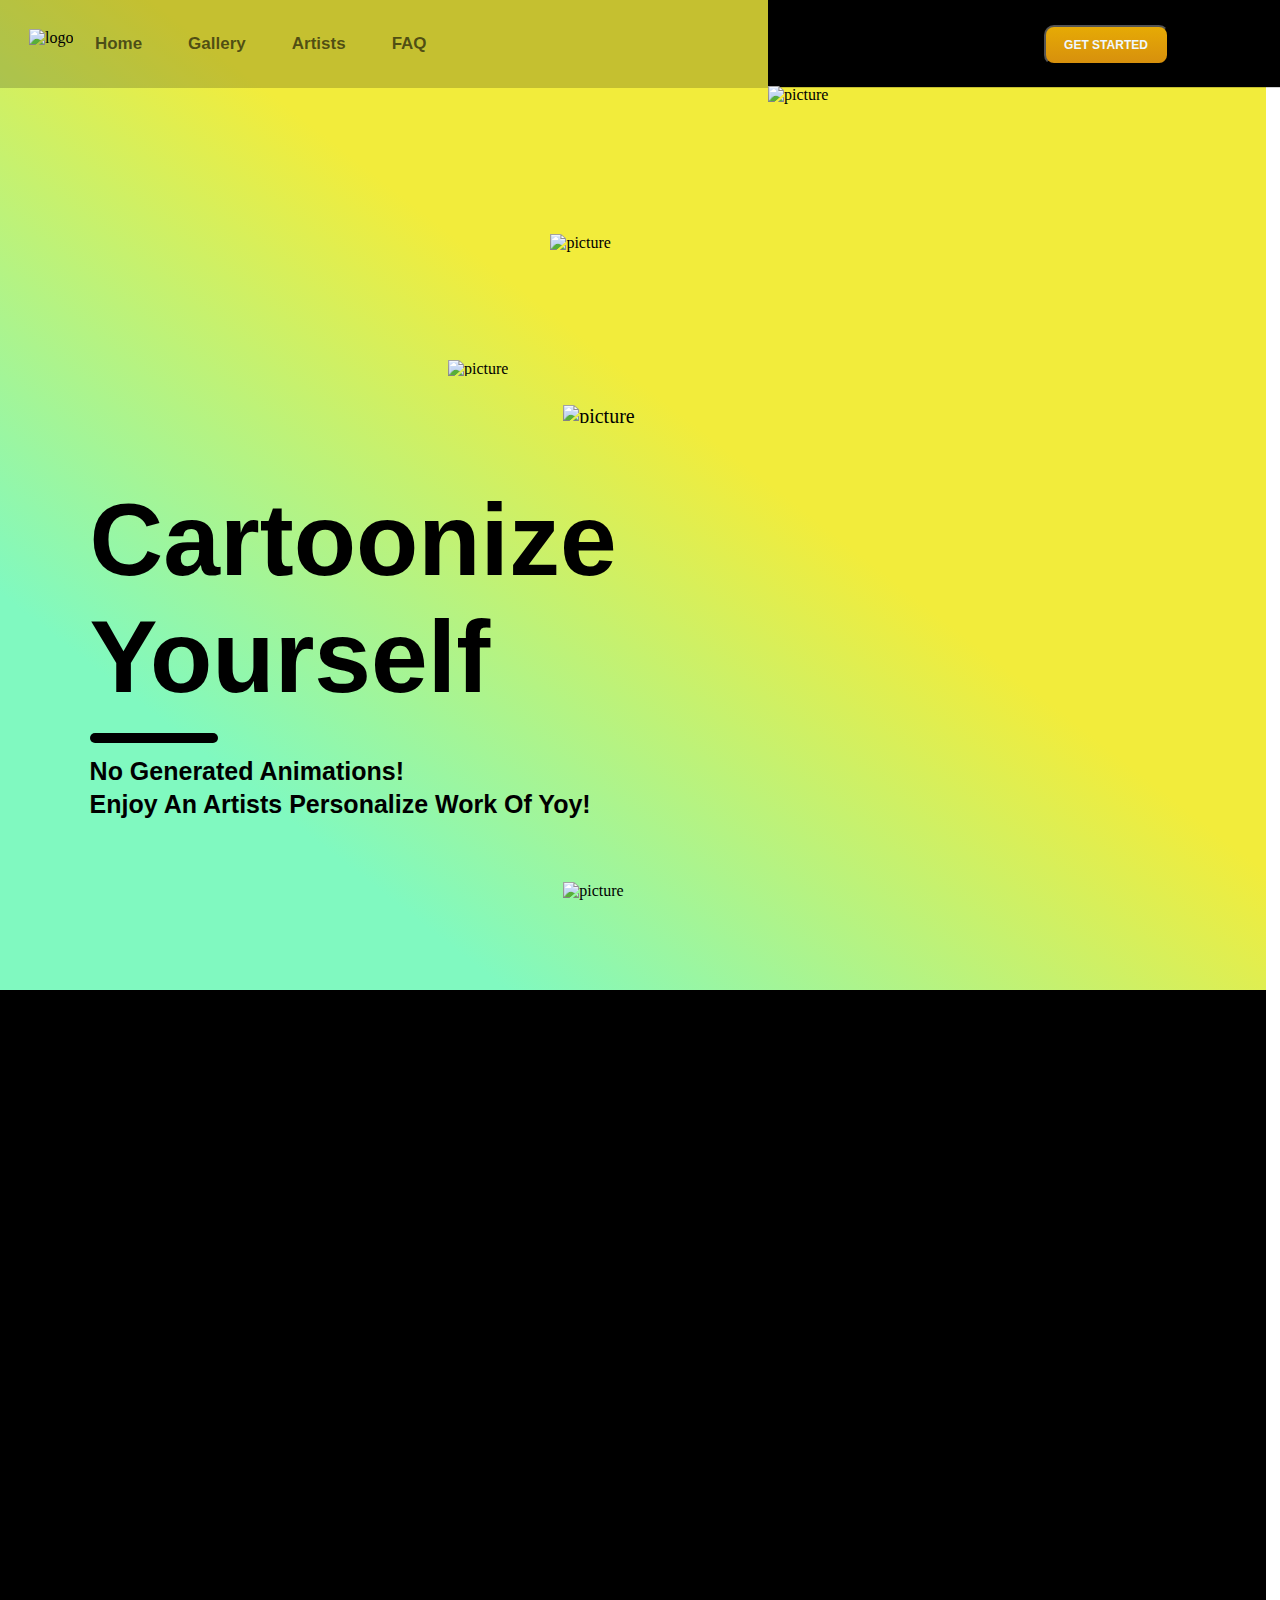
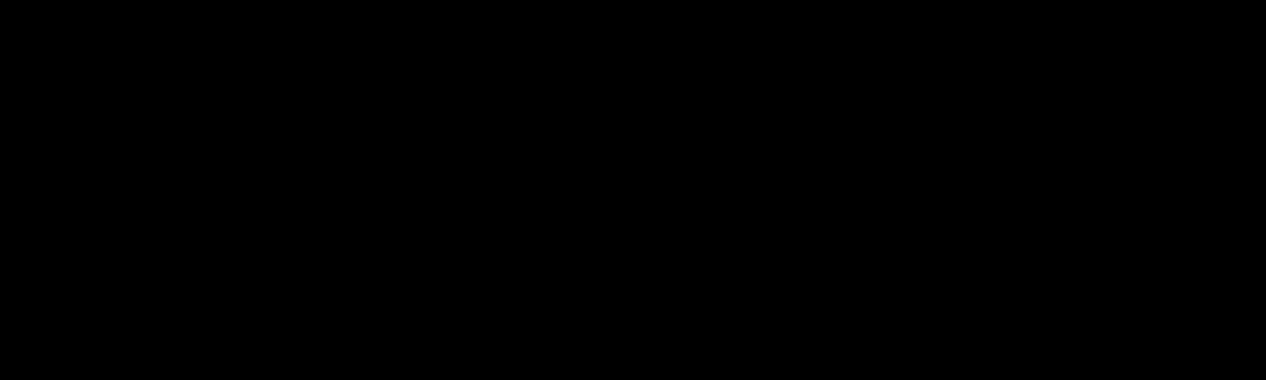
==== index.html @ f3371039 "Add files via upload" ====
<!DOCTYPE html>
<html lang="en">
<head>
    <meta charset="UTF-8">
    <meta name="viewport" content="width=device-width, initial-scale=1.0">
    <title>Toonimized</title>
    <link rel="stylesheet" href="index.css">
    <link rel="shortcut icon" href="https://img.favpng.com/21/10/4/bart-simpson-homer-simpson-marge-simpson-drawing-simpson-family-png-favpng-26kHu9366sGjmZQJZHiEHkeC3_t.jpg" type="image/x-icon">
</head>
<body>

    <header>
        <div class="main">
            <div class="bg">
                
            </div>

            <div class="nav-black">

            </div>
            
            <div class="navbar">

                <div class="logo">
                    <img src="https://res.cloudinary.com/dapozvnbr/image/upload/v1600086643/Logo_hafewu.png" alt="logo">
                </div>

                <div>
                    <ul  class="links">
                        <a href="#"><li >Home</li></a> 
                        <a href="#"><li >Gallery</li></a> 
                        <a  href="#"><li>Artists</li></a> 
                        <a href="#"><li>FAQ</li></a> 
                    </ul>
                </div>

             </div>

                
            <div class="navbar-second">
                <div class="img">
                <img src="https://res.cloudinary.com/dapozvnbr/image/upload/v1600086714/cart_nmnh7f.png" alt="cart">
            </div>

               <div class="button">
                <button>
                    GET STARTED
                </button>
            </div>
           </div>
        </div>
    </header>

   <div class="body">
      <div class="pic">
        <img id="plus" src="plus.png" alt="picture">
        <img src="plus.png" alt="picture">
      </div>

      <div class="heading">
            <h1>Cartoonize <span>yourself</span> </h1> 
            <div class="line"></div>
            <h3>No Generated animations!</h3>
            <h3>enjoy an artists personalize work of yoy!</h3>
      </div>
            <img id="plus" src="plus.png" alt="picture">

      <div class="image">
        <img src="gate.png" alt="picture">
        <img id="image" src="cartoon.png" alt="picture">
      </div>
</div>
<div class="one"></div>

<!-- <div class="second-part">

    <div class="cartoon">
        <img src="transform.png" alt="cartoon">
    </div>

   <div class="text">
        <h1>Let’s transform</h1>
        <h1>you into art</h1>

        <p class="paragraph">
            What if autenticity isn’t dead? Those emblematic cartoons are famous for many reasons and people love
            them for what they represent, but what if we can offer you one more reason to enjoy them? The perfect gift
            for friends, family or yourself - a striking avatar, or just a bit of fun, let our skilled artists feed your curiosity and
            show you how anyone may look as a character for one of this animations.
            Ready? Let’s go
        </p>  
   </div> -->



</div>

  
</body>
</html>
---- index.css ----
body{
    margin: 0;
    padding: 0;
}

.bg{
    height: 110vh;
    width: 98.9vw;
    background: linear-gradient(to bottom left, #f2ec3b 44%, #80f9c0 80% );

}

.navbar{
    height: 88px;
    width: 55%;
    position: absolute;
    top: 0;
    display: flex;
    flex-direction: row;
}

.links {
    display: flex;
    flex-direction:row;
    gap: 46px;
    padding-top: 18px;
    margin-left: -5%;
    /* padding: 18px 0 0px 30px; */
}

ul a{
    text-decoration: none;
    list-style: none;
    font-size: 17px;
    font-weight:560;
    font-family: Helvetica, 'Times New Roman', Times, serif;
    color: #0000009b;
}

.nav-black{
    height: 88px;
    width: 100%;
    position: absolute;
    top: 0;
    background-color: #000000ec;
    opacity: 0.2;
}

.logo img{
    width: 53%;
    padding: 29px 0 0px 29px;
}

.navbar-second{
    position: absolute;
    top: 0;
    right: 0;
    background: #000;
    height: 87px;
    width:40%;
    display: flex;
    flex-direction: row;
    gap: 46%;
    /* justify-content: end; */
}

.navbar-second img {
    margin-top: 30px;
    margin-left: 700%;

}
.navbar-second button{
    margin-top: 25px;
    margin-right:90%;
    height: 40px;
    width: 125px;
    font-size: 12px;
    font-weight: bolder;
    color: aliceblue;
    border-radius: 10px;
    background: linear-gradient(to top, rgb(215, 144, 13),rgb(230, 170, 5) );
}

.navbar-second button:hover{
    background: linear-gradient(to bottom, rgb(215, 144, 13),rgb(230, 170, 5) );

}

.pic img{
    position: absolute;
    top: 40%;
    left: 35%;
    height: 16px ;
}

.pic #plus{
    position: absolute;
    top: 45%;
    left: 30%;
    font-size: 20px;
}

.heading{
    height: 80px;
    width: 50%;
    position: absolute;
    top:46%;
    left:-2%;
}

.heading h1{
    text-transform: capitalize;
    text-align: start;
    font-size: 102px;
    font-family:Arial, Helvetica, sans-serif;
    font-weight: 700;
    margin-left: 18%;
}

.line{
    width:20%;
    height: 10px;
    background-color: #000;
    border-radius: 10px;
    margin-left: 18%;
    margin-top: -8%;
}

.heading h3{
    font-size: 25px;
    font-family:Arial, Helvetica, sans-serif;
    text-transform: capitalize;
    margin-left:18% ;
    line-height: 0.3;

}
.body #plus{
    position: absolute;
    bottom: 0%;
    left: 44%;
    height: 18px;
}

.image img{
    width: 40%;
    height: 98vh;
    position: absolute;
    top: 86px;
    right: 0;
}

.image #image{
    width: 55%;
    top:26% ;
    left: 43%;
}

.one{
    height: 110vh;
    width: 98.9vw;
    background:black;
}
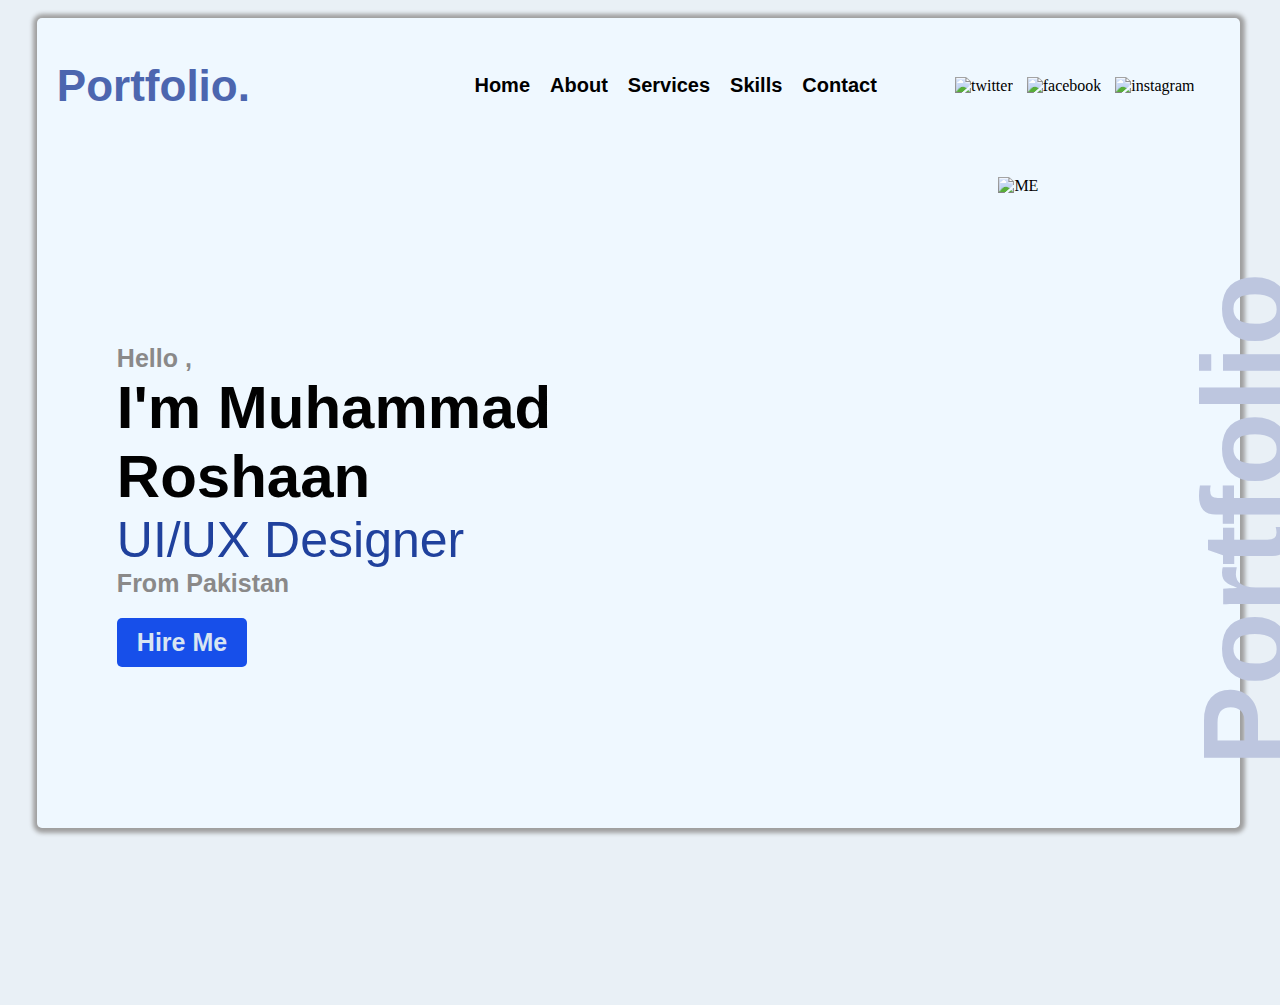
==== commit b4f6a459: "Add files via upload" ====
--- a/index.html
+++ b/index.html
@@ -1,100 +1,49 @@
 <!DOCTYPE html>
 <html lang="en">
-<head>
-    <meta charset="UTF-8">
-    <meta name="viewport" content="width=device-width, initial-scale=1.0">
-    <title>Toonimized</title>
-    <link rel="stylesheet" href="index.css">
-    <link rel="shortcut icon" href="https://img.favpng.com/21/10/4/bart-simpson-homer-simpson-marge-simpson-drawing-simpson-family-png-favpng-26kHu9366sGjmZQJZHiEHkeC3_t.jpg" type="image/x-icon">
-</head>
-<body>
+  <head>
+    <meta charset="UTF-8" />
+    <meta name="viewport" content="width=device-width, initial-scale=1.0" />
+    <title>Portfolio Page</title>
+    <link rel="stylesheet" href="index.css" />
+  </head>
+  <body>
+    <div class="box">
+      <section class="navbar">
+        <div class="logo">Portfolio.</div>
 
-    <header>
-        <div class="main">
-            <div class="bg">
-                
-            </div>
+        <div>
+          <ul class="navlinks">
+            <li class="nav1"><a href="#">home</a></li>
+            <li class="nav2"><a href="#">about</a></li>
+            <li class="nav3"><a href="#">services</a></li>
+            <li class="nav4"><a href="#">skills</a></li>
+            <li class="nav5"><a href="#">contact</a></li>
+          </ul>
+        </div>
 
-            <div class="nav-black">
+        <div class="img">
+          <img src="twitter.png" alt="twitter" />
+          <img src="facebook.png" alt="facebook" />
+          <img src="camera.png" alt="instagram" />
+        </div>
+      </section>
 
-            </div>
-            
-            <div class="navbar">
-
-                <div class="logo">
-                    <img src="https://res.cloudinary.com/dapozvnbr/image/upload/v1600086643/Logo_hafewu.png" alt="logo">
-                </div>
-
-                <div>
-                    <ul  class="links">
-                        <a href="#"><li >Home</li></a> 
-                        <a href="#"><li >Gallery</li></a> 
-                        <a  href="#"><li>Artists</li></a> 
-                        <a href="#"><li>FAQ</li></a> 
-                    </ul>
-                </div>
-
-             </div>
-
-                
-            <div class="navbar-second">
-                <div class="img">
-                <img src="https://res.cloudinary.com/dapozvnbr/image/upload/v1600086714/cart_nmnh7f.png" alt="cart">
-            </div>
-
-               <div class="button">
-                <button>
-                    GET STARTED
-                </button>
-            </div>
-           </div>
+      <section class="body">
+        <div class="text">
+          <h3>hello ,</h3>
+          <h1>i'm Muhammad Roshaan</h1>
+          <h2>uI/uX designer</h2>
+          <h3>From Pakistan</h3>
+          <button><a href="#">Hire Me</a></button>
         </div>
-    </header>
-
-   <div class="body">
-      <div class="pic">
-        <img id="plus" src="plus.png" alt="picture">
-        <img src="plus.png" alt="picture">
-      </div>
-
-      <div class="heading">
-            <h1>Cartoonize <span>yourself</span> </h1> 
-            <div class="line"></div>
-            <h3>No Generated animations!</h3>
-            <h3>enjoy an artists personalize work of yoy!</h3>
-      </div>
-            <img id="plus" src="plus.png" alt="picture">
-
-      <div class="image">
-        <img src="gate.png" alt="picture">
-        <img id="image" src="cartoon.png" alt="picture">
-      </div>
-</div>
-<div class="one"></div>
-
-<!-- <div class="second-part">
-
-    <div class="cartoon">
-        <img src="transform.png" alt="cartoon">
-    </div>
-
-   <div class="text">
-        <h1>Let’s transform</h1>
-        <h1>you into art</h1>
-
-        <p class="paragraph">
-            What if autenticity isn’t dead? Those emblematic cartoons are famous for many reasons and people love
-            them for what they represent, but what if we can offer you one more reason to enjoy them? The perfect gift
-            for friends, family or yourself - a striking avatar, or just a bit of fun, let our skilled artists feed your curiosity and
-            show you how anyone may look as a character for one of this animations.
-            Ready? Let’s go
-        </p>  
-   </div> -->
 
 
+        <div class="image">
+            <h1>portfolio</h1>
+            <img src="myself-removebg-preview.png" alt="ME">
 
-</div>
-
-  
-</body>
-</html>+        </div>
+      </section>
+    </div>
+  </body>
+</html>
--- a/index.css
+++ b/index.css
@@ -1,162 +1,155 @@
-body{
+*{
     margin: 0;
     padding: 0;
 }
 
-.bg{
-    height: 110vh;
-    width: 98.9vw;
-    background: linear-gradient(to bottom left, #f2ec3b 44%, #80f9c0 80% );
+body{
+    background: #E9F0F6;
+    width: 72vw;
+}
+.box{
+    width: 94vw;
+    height:90vh ;
+    margin-top: 2%;
+    margin-left: 4%;
+    border-radius: 5px;
+    background:  #EFF8FF;
+    box-shadow: 0.5px 0.5px 4px 4px #9f9f9f  ;
+}
+.navbar{
+  width: 92vw;
+  height: 15vh;
+  display: flex;
+  justify-content: space-between;
+  align-items: center;
+}
+
+.navbar .logo{
+    font-size: 44px;
+    font-family:'Gill Sans', 'Gill Sans MT', Calibri, 'Trebuchet MS', sans-serif;
+    font-weight: bold;
+    color: #4c66af;
+    padding-left: 20px;
+    
+} 
+
+.navbar .navlinks{
+    width: 20vw;
+    display: flex;
+    justify-content: space-between;
+    list-style: none;
+    font-weight: bold;
+    text-transform: capitalize;
+    font-size: 20px;
+    gap: 20px;
 
 }
 
-.navbar{
-    height: 88px;
-    width: 55%;
-    position: absolute;
-    top: 0;
-    display: flex;
-    flex-direction: row;
-}
-
-.links {
-    display: flex;
-    flex-direction:row;
-    gap: 46px;
-    padding-top: 18px;
-    margin-left: -5%;
-    /* padding: 18px 0 0px 30px; */
-}
-
-ul a{
-    text-decoration: none;
-    list-style: none;
-    font-size: 17px;
-    font-weight:560;
-    font-family: Helvetica, 'Times New Roman', Times, serif;
-    color: #0000009b;
-}
-
-.nav-black{
-    height: 88px;
-    width: 100%;
-    position: absolute;
-    top: 0;
-    background-color: #000000ec;
-    opacity: 0.2;
-}
-
-.logo img{
-    width: 53%;
-    padding: 29px 0 0px 29px;
-}
-
-.navbar-second{
-    position: absolute;
-    top: 0;
-    right: 0;
-    background: #000;
-    height: 87px;
-    width:40%;
-    display: flex;
-    flex-direction: row;
-    gap: 46%;
-    /* justify-content: end; */
-}
-
-.navbar-second img {
-    margin-top: 30px;
-    margin-left: 700%;
-
-}
-.navbar-second button{
-    margin-top: 25px;
-    margin-right:90%;
-    height: 40px;
-    width: 125px;
-    font-size: 12px;
-    font-weight: bolder;
-    color: aliceblue;
-    border-radius: 10px;
-    background: linear-gradient(to top, rgb(215, 144, 13),rgb(230, 170, 5) );
-}
-
-.navbar-second button:hover{
-    background: linear-gradient(to bottom, rgb(215, 144, 13),rgb(230, 170, 5) );
+.navlinks a:hover{
+   border-bottom: 3px solid #1a43b2;
+   transition: 0.2s ease-in-out;
+   border-radius: 5px;
 
 }
 
-.pic img{
-    position: absolute;
-    top: 40%;
-    left: 35%;
-    height: 16px ;
+li a{
+    text-decoration: none;
+    color: #000;
+    font-family: 'Gill Sans', 'Gill Sans MT', Calibri, 'Trebuchet MS', sans-serif;
+
+}
+.navbar img{
+    height: 30px;
+    padding-right: 10px;
+
+
+}
+.navbar .img{
+    padding-right: 10px;
 }
 
-.pic #plus{
-    position: absolute;
-    top: 45%;
-    left: 30%;
-    font-size: 20px;
+.body{
+    width: 96vw;
+    height:92vh ;
+    margin-top: 2%;
+    display: flex;
 }
 
-.heading{
-    height: 80px;
-    width: 50%;
-    position: absolute;
-    top:46%;
-    left:-2%;
+.body .text{
+    width:48vw;
+    height:73vh;
+    display: flex;
+    flex-direction: column;
+    justify-content: center;
+    align-items: start;
+    padding-left: 80px;
 }
+.text{
+    h3{
+        font-family: 'Gill Sans', 'Gill Sans MT', Calibri, 'Trebuchet MS', sans-serif;
+        font-size: 25px;
+        text-transform: capitalize;
+        color: #8a8989;
+    }
 
-.heading h1{
-    text-transform: capitalize;
-    text-align: start;
-    font-size: 102px;
-    font-family:Arial, Helvetica, sans-serif;
-    font-weight: 700;
-    margin-left: 18%;
-}
+    h1{
+        font-family: 'Gill Sans', 'Gill Sans MT', Calibri, 'Trebuchet MS', sans-serif;
+        font-size: 60px;
+        text-transform: capitalize;
+        color: #010101;
+    }
+    h2{
+        font-family: 'Gill Sans', 'Gill Sans MT', Calibri, 'Trebuchet MS', sans-serif;
+        font-size: 50px;
+        text-transform: capitalize;
+        color: #20419d;
+        font-weight:normal;
+    }
 
-.line{
-    width:20%;
-    height: 10px;
-    background-color: #000;
-    border-radius: 10px;
-    margin-left: 18%;
-    margin-top: -8%;
-}
+    button{
+     padding: 10px 20px;
+     font-size: 25px;
+     font-family: 'Gill Sans', 'Gill Sans MT', Calibri, 'Trebuchet MS', sans-serif;
+     font-weight: bold;
+     margin-top: 20px;
+     background: #174fea;
+     border: none;
+     border-radius: 5px;
 
-.heading h3{
-    font-size: 25px;
-    font-family:Arial, Helvetica, sans-serif;
-    text-transform: capitalize;
-    margin-left:18% ;
-    line-height: 0.3;
+     a{
+      text-decoration: none;
+      color: #d8e5f2;
+     }
+    }
 
 }
-.body #plus{
+   
+button:hover{
+        color: rgba(255, 255, 255, 1);
+        box-shadow: 5px 5px 15px rgba(32, 90, 183, 0.4);
+        
+    }
+
+.image{
+    width:20vw;
+    height:73vh;
+}
+.image h1{
+    font-family: 'Gill Sans', 'Gill Sans MT', Calibri, 'Trebuchet MS', sans-serif;
+    font-size: 120px;
+    text-transform: capitalize;
+    color: #bdc6df;
+    font-weight:bolder;
+    transform: rotate(-90deg);
     position: absolute;
-    bottom: 0%;
-    left: 44%;
-    height: 18px;
+    top: 50%;
+    left: 78%;
 }
 
 .image img{
-    width: 40%;
-    height: 98vh;
-    position: absolute;
-    top: 86px;
-    right: 0;
-}
-
-.image #image{
-    width: 55%;
-    top:26% ;
-    left: 43%;
-}
-
-.one{
-    height: 110vh;
-    width: 98.9vw;
-    background:black;
+    /* height: 75%; */
+    width: 19%;
+    position: absolute; 
+     left: 78%;
+   
 }